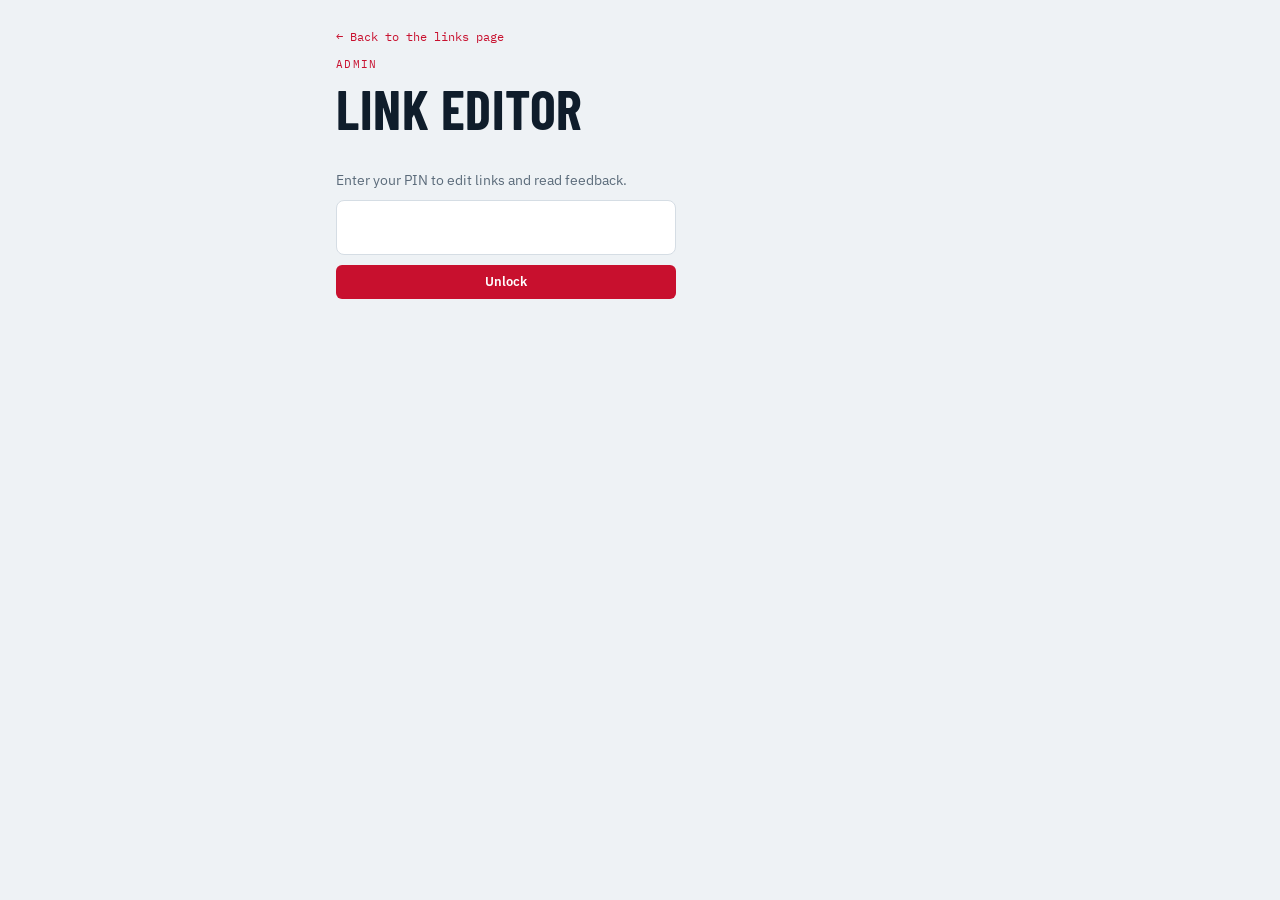
==== admin.html @ beb781ad "Add admin access: footer Admin link and Edit links button The footer on both pages links to /admin. " ====
<!doctype html>
<html lang="en-GB">
<head>
<meta charset="utf-8">
<meta name="viewport" content="width=device-width, initial-scale=1, viewport-fit=cover">
<meta name="robots" content="noindex, nofollow">
<title>Link Editor · Frizzy's Tesla Links</title>
<meta name="theme-color" content="#17344f">
<link rel="icon" href="/icons/icon.svg" type="image/svg+xml">
<link rel="apple-touch-icon" href="/icons/apple-touch-icon.png">
<link rel="preconnect" href="https://fonts.googleapis.com">
<link rel="preconnect" href="https://fonts.gstatic.com" crossorigin>
<link rel="stylesheet" href="https://fonts.googleapis.com/css2?family=Barlow+Condensed:wght@600;700&family=IBM+Plex+Sans:wght@400;500;600&family=IBM+Plex+Mono:wght@500&display=swap">
<link rel="stylesheet" href="/styles.css">
<style>
:root{padding-top:env(safe-area-inset-top,0px);padding-bottom:env(safe-area-inset-bottom,0px)}
body{margin:0}[hidden]{display:none!important}
.wrap { padding-block-end: 110px; }
.tabs { display: flex; gap: 6px; border-bottom: 1px solid var(--line); margin-top: 10px; }
.tabs button { background: none; color: var(--muted); border: 0; border-bottom: 3px solid transparent; border-radius: 0; padding: 10px 12px; font-size: 14px; }
.tabs button[aria-selected="true"] { color: var(--ink); border-bottom-color: var(--accent); }
.tabs .badge { font-family: var(--font-mono); font-size: 11px; background: var(--accent); color: #fff; border-radius: 999px; padding: 1px 7px; margin-left: 4px; }
.pinbox { display: grid; gap: 10px; max-width: 340px; margin-top: 18px; }
.pinbox input { font: inherit; font-size: 22px; letter-spacing: .3em; text-align: center; padding: 10px; border: 1px solid var(--line); border-radius: 8px; background: var(--surface); color: var(--ink); }
.panel { display: grid; gap: 14px; margin-top: 16px; }
.sec { background: var(--surface); border: 1px solid var(--line); border-radius: 12px; padding: 12px; display: grid; gap: 10px; }
.sec-head { display: grid; grid-template-columns: 1fr auto; gap: 8px; align-items: start; }
.sec-fields { display: grid; gap: 8px; min-width: 0; }
.row2 { display: grid; grid-template-columns: 1fr 1fr; gap: 8px; }
.row3 { display: grid; grid-template-columns: 80px 1fr 1fr; gap: 8px; }
@media (max-width: 480px) { .row2, .row3 { grid-template-columns: 1fr; } }
.f { display: grid; gap: 3px; min-width: 0; }
.f label { font-size: 11px; font-family: var(--font-mono); text-transform: uppercase; letter-spacing: .06em; color: var(--muted); }
.f input, .f select, .f textarea { width: 100%; font: inherit; font-size: 15px; color: var(--ink); background: var(--bg); border: 1px solid var(--line); border-radius: 7px; padding: 8px 10px; }
.f input:focus, .f select:focus { outline: 2px solid var(--accent); outline-offset: 1px; border-color: transparent; }
.sec-title input { font-family: var(--font-display); font-weight: 700; font-size: 1.25rem; text-transform: uppercase; letter-spacing: .03em; }
.tools { display: flex; gap: 4px; flex-wrap: wrap; justify-content: flex-end; }
.ib { background: var(--chip); color: var(--ink); border: 0; border-radius: 7px; padding: 7px 10px; font-size: 13px; min-width: 36px; }
.ib.danger { color: var(--accent); }
.ib:disabled { opacity: .35; cursor: default; }
.links-ed { display: grid; gap: 8px; }
.lk { border: 1px solid var(--line); border-radius: 10px; padding: 10px; display: grid; gap: 8px; background: var(--bg); }
.lk.open { background: var(--surface); }
.lk-sum { display: grid; grid-template-columns: 1fr auto; gap: 8px; align-items: center; }
.lk-sum button.name { text-align: left; background: none; color: var(--ink); padding: 2px 0; font-size: 14px; display: grid; gap: 1px; min-width: 0; }
.lk-sum .name strong { overflow: hidden; text-overflow: ellipsis; white-space: nowrap; }
.lk-sum .name span { font-weight: 400; font-size: 12px; color: var(--muted); overflow: hidden; text-overflow: ellipsis; white-space: nowrap; }
.add { justify-self: start; background: transparent; color: var(--accent); border: 1px dashed var(--accent); }
.savebar { position: fixed; left: 0; right: 0; bottom: 0; background: var(--surface); border-top: 1px solid var(--line); padding: 10px 16px calc(10px + env(safe-area-inset-bottom, 0px)); display: flex; gap: 10px; align-items: center; justify-content: center; z-index: 10; }
.savebar .msg { font-size: 13px; color: var(--muted); max-width: 360px; }
.savebar .msg.bad { color: var(--accent); font-weight: 600; }
.fbi { background: var(--surface); border: 1px solid var(--line); border-radius: 10px; padding: 12px; display: grid; gap: 6px; }
.fbi .meta { font-family: var(--font-mono); font-size: 11px; color: var(--muted); display: flex; gap: 10px; flex-wrap: wrap; }
.fbi .type { color: var(--harbour); font-weight: 600; font-size: 13px; }
.fbi p { margin: 0; white-space: pre-wrap; overflow-wrap: anywhere; font-size: 14px; }
.fbi a { color: var(--accent); overflow-wrap: anywhere; font-size: 14px; }
.fbi .ib { justify-self: start; }
.note { color: var(--muted); font-size: 13.5px; margin: 0; }
</style>
</head>
<body>
<div class="wrap">
  <header>
    <a class="back" href="/">← Back to the links page</a>
    <div class="eyebrow">Admin</div>
    <h1>Link Editor</h1>
  </header>

  <form class="pinbox" id="pinform">
    <label for="pin" class="note">Enter your PIN to edit links and read feedback.</label>
    <input id="pin" type="password" inputmode="numeric" autocomplete="current-password" maxlength="12">
    <button type="submit">Unlock</button>
    <p class="err" id="pinerr" hidden></p>
  </form>

  <div id="app" hidden>
    <p class="note">Signed in. <button type="button" class="ib" id="signout">Sign out on this device</button></p>
    <div class="tabs" role="tablist">
      <button type="button" role="tab" aria-selected="true" data-tab="links">Links</button>
      <button type="button" role="tab" aria-selected="false" data-tab="feedback">Feedback <span class="badge" id="fbcount" hidden></span></button>
    </div>

    <section class="panel" id="tab-links">
      <p class="note">Tap a link to edit it. Use the arrows to reorder. Changes go live when you press <strong>Save changes</strong>.</p>
      <div id="sections"></div>
      <button type="button" class="ib add" id="addsec">+ Add a section</button>
    </section>

    <section class="panel" id="tab-feedback" hidden>
      <div id="fblist"></div>
    </section>
  </div>
</div>

<div class="savebar" id="savebar" hidden>
  <span class="msg" id="savemsg">No unsaved changes.</span>
  <button type="button" id="save" disabled>Save changes</button>
</div>

<script>
(function () {
  const $ = id => document.getElementById(id);
  let PIN = '';
  try { PIN = sessionStorage.getItem('ftl-pin') || ''; } catch (e) {}
  let data = null, saved = '', openLinks = new Set();

  const api = (path, opts = {}) => fetch(path, Object.assign({}, opts, {
    headers: Object.assign({ 'Content-Type': 'application/json', 'x-admin-pin': PIN }, opts.headers || {}),
  }));

  // ---------- Unlock ----------
  async function unlock() {
    const r = await api('/api/feedback');
    if (!r.ok) {
      const d = await r.json().catch(() => ({}));
      throw new Error(d.error || 'Could not unlock.');
    }
    try { sessionStorage.setItem('ftl-pin', PIN); localStorage.setItem('ftl-admin', '1'); } catch (e) {}
    $('pinform').hidden = true; $('app').hidden = false; $('savebar').hidden = false;
    renderFeedback((await r.json()).items);
    const lr = await fetch('/api/links', { cache: 'no-store' });
    data = await lr.json();
    saved = JSON.stringify(data.sections);
    renderLinks();
  }
  $('pinform').addEventListener('submit', async e => {
    e.preventDefault();
    PIN = $('pin').value.trim();
    $('pinerr').hidden = true;
    try { await unlock(); } catch (ex) { $('pinerr').textContent = ex.message; $('pinerr').hidden = false; }
  });
  if (PIN) unlock().catch(() => { PIN = ''; try { sessionStorage.removeItem('ftl-pin'); } catch (e) {} });

  $('signout').addEventListener('click', () => {
    try { sessionStorage.removeItem('ftl-pin'); localStorage.removeItem('ftl-admin'); } catch (e) {}
    location.href = '/';
  });

  // ---------- Tabs ----------
  document.querySelectorAll('[data-tab]').forEach(b => b.addEventListener('click', () => {
    document.querySelectorAll('[data-tab]').forEach(x => x.setAttribute('aria-selected', String(x === b)));
    $('tab-links').hidden = b.dataset.tab !== 'links';
    $('tab-feedback').hidden = b.dataset.tab !== 'feedback';
    $('savebar').hidden = b.dataset.tab !== 'links';
  }));

  // ---------- Links editor ----------
  const esc = s => String(s == null ? '' : s).replace(/[&<>"']/g, c => ({ '&': '&amp;', '<': '&lt;', '>': '&gt;', '"': '&quot;', "'": '&#39;' }[c]));
  const field = (label, key, val, attrs = '') =>
    '<div class="f"><label>' + label + '</label><input data-k="' + key + '" value="' + esc(val) + '" ' + attrs + '></div>';

  function renderLinks() {
    const box = $('sections');
    box.innerHTML = data.sections.map((s, si) => {
      const n = data.sections.length;
      const links = s.links.map((l, li) => {
        const key = si + ':' + li, open = openLinks.has(l._k || (l._k = Math.random().toString(36).slice(2)));
        const m = s.links.length;
        return '<div class="lk' + (open ? ' open' : '') + '" data-si="' + si + '" data-li="' + li + '">' +
          '<div class="lk-sum"><button type="button" class="name" data-act="toggle"><strong>' + esc(l.title || 'New link') + '</strong><span>' + esc(l.url || 'No web address yet') + '</span></button>' +
          '<div class="tools"><button type="button" class="ib" data-act="lup" ' + (li === 0 ? 'disabled' : '') + ' aria-label="Move up">↑</button>' +
          '<button type="button" class="ib" data-act="ldown" ' + (li === m - 1 ? 'disabled' : '') + ' aria-label="Move down">↓</button></div></div>' +
          (open ? '<div class="row2">' + field('Name', 'title', l.title, 'maxlength="100"') + field('Web address', 'url', l.url, 'type="url" inputmode="url" placeholder="https://" maxlength="600"') + '</div>' +
            field('Description', 'desc', l.desc, 'maxlength="200"') +
            (s.layout === 'rows'
              ? '<div class="row3">' + field('Code', 'code', l.code, 'maxlength="6"') + field('Site label', 'host', l.host, 'maxlength="24"') + field('Tag (optional)', 'tag', l.tag, 'maxlength="24"') + '</div>'
              : '<div class="row2">' + field('Tag (optional)', 'tag', l.tag, 'maxlength="24" placeholder="e.g. Sound on"') + '<div></div></div>') +
            '<div class="tools" style="justify-content:space-between">' +
            '<select class="ib" data-act="move" aria-label="Move to section"><option value="">Move to…</option>' +
            data.sections.map((t, ti) => ti === si ? '' : '<option value="' + ti + '">' + esc(t.title) + '</option>').join('') + '</select>' +
            '<button type="button" class="ib danger" data-act="ldel">Delete link</button></div>' : '') +
          '</div>';
      }).join('');
      return '<div class="sec" data-si="' + si + '">' +
        '<div class="sec-head"><div class="sec-fields">' +
        '<div class="f sec-title"><label>Section title</label><input data-sk="title" value="' + esc(s.title) + '" maxlength="80"></div>' +
        '<div class="row2"><div class="f"><label>Short description</label><input data-sk="blurb" value="' + esc(s.blurb) + '" maxlength="200"></div>' +
        '<div class="f"><label>Style</label><select data-sk="layout"><option value="rows"' + (s.layout === 'rows' ? ' selected' : '') + '>List rows with codes</option><option value="cards"' + (s.layout === 'cards' ? ' selected' : '') + '>Small cards</option></select></div></div>' +
        '</div><div class="tools"><button type="button" class="ib" data-act="sup" ' + (si === 0 ? 'disabled' : '') + ' aria-label="Move section up">↑</button>' +
        '<button type="button" class="ib" data-act="sdown" ' + (si === n - 1 ? 'disabled' : '') + ' aria-label="Move section down">↓</button>' +
        '<button type="button" class="ib danger" data-act="sdel" aria-label="Delete section">✕</button></div></div>' +
        '<div class="links-ed">' + links + '</div>' +
        '<button type="button" class="ib add" data-act="ladd">+ Add a link to ' + esc(s.title || 'this section') + '</button></div>';
    }).join('');
    dirty();
  }

  function clean() { return data.sections.map(s => Object.assign({}, s, { links: s.links.map(l => { const c = Object.assign({}, l); delete c._k; return c; }) })); }
  function dirty() {
    const changed = JSON.stringify(clean()) !== saved;
    $('save').disabled = !changed;
    const m = $('savemsg'); m.classList.remove('bad');
    m.textContent = changed ? 'You have unsaved changes.' : 'No unsaved changes.';
  }
  const swap = (arr, i, j) => { const t = arr[i]; arr[i] = arr[j]; arr[j] = t; };

  $('sections').addEventListener('input', e => {
    const t = e.target;
    const secEl = t.closest('.sec'); if (!secEl) return;
    const s = data.sections[+secEl.dataset.si];
    if (t.dataset.sk) { s[t.dataset.sk] = t.value; if (t.dataset.sk === 'layout') renderLinks(); else dirty(); return; }
    const lk = t.closest('.lk');
    if (lk && t.dataset.k) {
      const l = s.links[+lk.dataset.li];
      l[t.dataset.k] = t.value;
      if (t.dataset.k === 'title' || t.dataset.k === 'url') {
        const sum = lk.querySelector('.name');
        sum.querySelector('strong').textContent = l.title || 'New link';
        sum.querySelector('span').textContent = l.url || 'No web address yet';
      }
      dirty();
    }
  });
  $('sections').addEventListener('change', e => {
    const t = e.target;
    if (t.dataset.act !== 'move' || t.value === '') return;
    const lk = t.closest('.lk'); const si = +lk.dataset.si, li = +lk.dataset.li;
    const [l] = data.sections[si].links.splice(li, 1);
    data.sections[+t.value].links.push(l);
    renderLinks();
  });
  $('sections').addEventListener('click', e => {
    const b = e.target.closest('button[data-act]'); if (!b) return;
    const secEl = b.closest('.sec'); const si = +secEl.dataset.si; const s = data.sections[si];
    const lk = b.closest('.lk'); const li = lk ? +lk.dataset.li : -1;
    switch (b.dataset.act) {
      case 'toggle': { const k = s.links[li]._k; openLinks.has(k) ? openLinks.delete(k) : openLinks.add(k); break; }
      case 'lup': swap(s.links, li, li - 1); break;
      case 'ldown': swap(s.links, li, li + 1); break;
      case 'ldel':
        if (b.dataset.confirm !== '1') { b.dataset.confirm = '1'; b.textContent = 'Tap again to delete'; return; }
        s.links.splice(li, 1); break;
      case 'ladd': { const l = { title: '', desc: '', url: '', _k: Math.random().toString(36).slice(2) }; if (s.layout === 'rows') { l.code = ''; l.host = ''; } s.links.push(l); openLinks.add(l._k); break; }
      case 'sup': swap(data.sections, si, si - 1); break;
      case 'sdown': swap(data.sections, si, si + 1); break;
      case 'sdel':
        if (b.dataset.confirm !== '1') { b.dataset.confirm = '1'; b.textContent = 'Delete ' + s.links.length + ' links?'; return; }
        data.sections.splice(si, 1); break;
    }
    renderLinks();
  });
  $('addsec').addEventListener('click', () => {
    data.sections.push({ id: '', title: 'New section', blurb: '', layout: 'rows', links: [] });
    renderLinks();
    const secs = document.querySelectorAll('.sec'); secs[secs.length - 1].scrollIntoView({ behavior: 'smooth' });
  });

  $('save').addEventListener('click', async () => {
    const btn = $('save'), m = $('savemsg');
    btn.disabled = true; btn.textContent = 'Saving…';
    try {
      const r = await api('/api/links', { method: 'PUT', body: JSON.stringify({ sections: clean() }) });
      const d = await r.json().catch(() => ({}));
      if (!r.ok) throw new Error(d.error || 'Could not save.');
      data = d; saved = JSON.stringify(d.sections); openLinks = new Set();
      renderLinks();
      m.textContent = 'Saved. Visitors see the changes within a minute.';
    } catch (ex) {
      m.textContent = ex.message; m.classList.add('bad'); btn.disabled = false;
    } finally { btn.textContent = 'Save changes'; }
  });
  window.addEventListener('beforeunload', e => { if (data && JSON.stringify(clean()) !== saved) { e.preventDefault(); e.returnValue = ''; } });

  // ---------- Feedback ----------
  function renderFeedback(items) {
    const c = $('fbcount'); c.textContent = items.length; c.hidden = !items.length;
    const box = $('fblist');
    if (!items.length) { box.innerHTML = '<p class="note">No feedback yet. Messages sent from the form on the links page appear here.</p>'; return; }
    box.innerHTML = items.map((it, i) => {
      const when = new Date(it.ts).toLocaleString('en-GB', { day: 'numeric', month: 'short', hour: '2-digit', minute: '2-digit' });
      const safeLink = /^https?:\/\//i.test(it.link || '') ? '<a href="' + esc(it.link) + '" target="_blank" rel="noopener nofollow">' + esc(it.link) + '</a>' : (it.link ? '<p>' + esc(it.link) + '</p>' : '');
      return '<div class="fbi" data-i="' + i + '"><div class="type">' + esc(it.type || 'Feedback') + '</div>' +
        '<div class="meta"><span>' + when + '</span>' + (it.name ? '<span>From ' + esc(it.name) + '</span>' : '') + '</div>' +
        (it.msg ? '<p>' + esc(it.msg) + '</p>' : '') + safeLink +
        '<button type="button" class="ib danger" data-del="' + i + '">Delete</button></div>';
    }).join('');
    box.onclick = async e => {
      const b = e.target.closest('[data-del]'); if (!b) return;
      if (b.dataset.confirm !== '1') { b.dataset.confirm = '1'; b.textContent = 'Tap again to delete'; return; }
      const it = items[+b.dataset.del];
      const r = await api('/api/feedback', { method: 'DELETE', body: JSON.stringify({ raw: it.raw }) });
      if (r.ok) { items.splice(+b.dataset.del, 1); renderFeedback(items); }
    };
  }
})();
</script>
</body>
</html>
---- styles.css ----
/* Layout: a single-column "shipping manifest" — grouped link rows with port-code tags, sticky search and section chips */
:root {
  --bg: #eef2f5;
  --surface: #ffffff;
  --ink: #0f1d2b;
  --muted: #5b6b7a;
  --line: #d5dde4;
  --accent: #c8102e;
  --accent-soft: #fbe7ea;
  --harbour: #17344f;
  --chip: #e2e9ef;
  --font-display: "Barlow Condensed", "Arial Narrow", sans-serif;
  --font-body: "IBM Plex Sans", system-ui, -apple-system, "Segoe UI", sans-serif;
  --font-mono: "IBM Plex Mono", ui-monospace, Menlo, monospace;
}
@media (prefers-color-scheme: dark) {
  :root:not([data-theme="light"]) {
    --bg: #0b141d; --surface: #13202c; --ink: #e7eef4; --muted: #93a4b4;
    --line: #22344a; --accent: #ff4d5e; --accent-soft: #3a1820; --harbour: #8fb7da; --chip: #1c2d3d;
    color-scheme: dark;
  }
}
:root[data-theme="dark"] {
  --bg: #0b141d; --surface: #13202c; --ink: #e7eef4; --muted: #93a4b4;
  --line: #22344a; --accent: #ff4d5e; --accent-soft: #3a1820; --harbour: #8fb7da; --chip: #1c2d3d;
  color-scheme: dark;
}
* { box-sizing: border-box; }
body { background: var(--bg); color: var(--ink); font-family: var(--font-body); font-size: 15px; line-height: 1.5; }
.wrap { max-width: 640px; margin: 0 auto; padding-inline: 16px; padding-block: 28px 48px; }

header { display: grid; gap: 10px; padding-block-end: 18px; }
.eyebrow { font-family: var(--font-mono); font-size: 11px; letter-spacing: .12em; text-transform: uppercase; color: var(--accent); }
h1 { font-family: var(--font-display); font-weight: 700; font-size: clamp(2.4rem, 9vw, 3.4rem); line-height: .95; margin: 0; letter-spacing: .01em; text-transform: uppercase; text-wrap: balance; }
.lede { margin: 0; color: var(--muted); max-width: 52ch; }

.toolbar { position: sticky; top: env(safe-area-inset-top, 0px); z-index: 5; background: var(--bg); padding-block: 10px; display: grid; gap: 10px; border-bottom: 1px solid var(--line); }
.search { width: 100%; font: inherit; color: var(--ink); background: var(--surface); border: 1px solid var(--line); border-radius: 8px; padding: 10px 12px; }
.search:focus { outline: 2px solid var(--accent); outline-offset: 1px; border-color: transparent; }
.chips { display: flex; gap: 6px; overflow-x: auto; scrollbar-width: none; }
.chips a { flex: none; font-family: var(--font-mono); font-size: 12px; text-decoration: none; color: var(--ink); background: var(--chip); border-radius: 999px; padding: 5px 11px; }
.chips a:hover, .chips a:focus-visible { background: var(--harbour); color: var(--bg); outline: none; }

section { padding-block-start: 26px; scroll-margin-top: 110px; }
section h2 { display: flex; align-items: baseline; gap: 10px; font-family: var(--font-display); font-weight: 600; font-size: 1.45rem; text-transform: uppercase; letter-spacing: .03em; margin: 0 0 4px; color: var(--harbour); }
section h2 .count { font-family: var(--font-mono); font-size: 11px; font-weight: 500; color: var(--muted); letter-spacing: .05em; }
section > p { margin: 0 0 10px; color: var(--muted); font-size: 13.5px; }

ul.links { list-style: none; margin: 0; padding: 0; background: var(--surface); border: 1px solid var(--line); border-radius: 10px; overflow: hidden; }
ul.links li + li { border-top: 1px solid var(--line); }
ul.links a { display: grid; grid-template-columns: 52px 1fr auto; gap: 12px; align-items: center; padding: 12px 14px; color: inherit; text-decoration: none; }
ul.links a:hover { background: var(--chip); }
ul.links a:focus-visible { outline: 2px solid var(--accent); outline-offset: -2px; }
.code { font-family: var(--font-mono); font-size: 11px; letter-spacing: .06em; color: var(--harbour); border: 1px solid var(--line); border-radius: 4px; text-align: center; padding: 3px 0; }
.txt { min-width: 0; }
.txt strong { display: block; font-weight: 600; }
.txt span { display: block; color: var(--muted); font-size: 13px; }
.host { font-family: var(--font-mono); font-size: 11px; color: var(--muted); white-space: nowrap; }
.arrow { color: var(--accent); }
@media (max-width: 460px) { .host-name { display: none; } }

.guide { padding-block: 4px 22px; display: grid; gap: 10px; }
.guide-title { font-family: var(--font-display); font-weight: 600; font-size: 1.6rem; line-height: 1.05; text-wrap: balance; text-transform: uppercase; letter-spacing: .03em; margin: 0; color: var(--harbour); }
.guide-lede { margin: 0; color: var(--muted); font-size: 13.5px; }
.voyage { list-style: none; margin: 4px 0 6px; padding: 0 0 0 18px; border-left: 2px dashed var(--harbour); display: grid; gap: 12px; }
.voyage li { position: relative; display: grid; gap: 1px; }
.voyage li::before { content: ""; position: absolute; left: -25px; top: 5px; width: 12px; height: 12px; border-radius: 50%; background: var(--bg); border: 2px solid var(--harbour); }
.voyage li:last-child::before { background: var(--accent); border-color: var(--accent); }
.stop { font-family: var(--font-mono); font-size: 12px; letter-spacing: .06em; text-transform: uppercase; color: var(--harbour); }
.what { font-size: 14px; }
details { background: var(--surface); border: 1px solid var(--line); border-radius: 10px; }
summary { cursor: pointer; font-weight: 600; padding: 12px 14px; list-style: none; display: flex; justify-content: space-between; gap: 12px; }
summary::-webkit-details-marker { display: none; }
summary::after { content: "+"; font-family: var(--font-mono); color: var(--accent); }
details[open] summary::after { content: "–"; }
summary:focus-visible { outline: 2px solid var(--accent); outline-offset: -2px; border-radius: 10px; }
.det { padding: 0 14px 14px; display: grid; gap: 10px; font-size: 14px; max-width: 65ch; }
.det p, .det ul { margin: 0; }
.det ul { padding-left: 18px; display: grid; gap: 6px; }
.det a { color: var(--accent); }
.route { border-collapse: collapse; width: 100%; font-size: 13.5px; font-variant-numeric: tabular-nums; }
.route th, .route td { text-align: left; padding: 6px 8px; border-bottom: 1px solid var(--line); }
.route th { font-family: var(--font-mono); font-size: 11px; font-weight: 500; text-transform: uppercase; letter-spacing: .05em; color: var(--muted); }
.route td:last-child, .route th:last-child { text-align: right; white-space: nowrap; }
#legends { margin-top: 26px; scroll-margin-top: 110px; }
#guide, #faqs { scroll-margin-top: 110px; }
.legend { background: var(--surface); border: 1px solid var(--line); border-radius: 10px; padding: 14px; display: grid; gap: 8px; }
.legend p { margin: 0; font-size: 14px; }
.legend details { border: 0; border-top: 1px solid var(--line); border-radius: 0; margin-inline: -14px; margin-bottom: -14px; }
.legend-head { display: flex; justify-content: space-between; align-items: baseline; gap: 10px; flex-wrap: wrap; }
.handle { font-family: var(--font-display); font-weight: 700; font-size: 1.35rem; letter-spacing: .02em; }
.status { font-family: var(--font-mono); font-size: 11px; text-transform: uppercase; letter-spacing: .06em; color: var(--muted); background: var(--chip); padding: 2px 8px; border-radius: 999px; }
.status.on { color: var(--accent); background: var(--accent-soft); }
.legend-link { color: var(--accent); font-size: 13.5px; font-weight: 600; text-decoration: none; }
.legend-link:hover { text-decoration: underline; }
.sub { font-family: var(--font-mono); font-size: 11px; font-weight: 500; text-transform: uppercase; letter-spacing: .1em; color: var(--muted); margin: 16px 0 8px; }
.routine { list-style: none; margin: 0; padding: 0; display: grid; gap: 8px; }
.routine li { display: grid; grid-template-columns: 18px 1fr; gap: 10px; align-items: start; font-size: 14px; }
.routine .tick { width: 16px; height: 16px; margin-top: 3px; border: 2px solid var(--harbour); border-radius: 4px; }
.routine a { color: var(--accent); }
.fun { list-style: none; margin: 0; padding: 0; display: grid; grid-template-columns: repeat(auto-fill, minmax(min(100%, 260px), 1fr)); gap: 8px; }
.fun a { height: 100%; display: grid; align-content: start; gap: 3px; padding: 11px 13px; background: var(--surface); border: 1px solid var(--line); border-radius: 8px; color: inherit; text-decoration: none; }
.fun a:hover { border-color: var(--harbour); }
.fun a:focus-visible { outline: 2px solid var(--accent); outline-offset: 1px; }
.fun strong { font-weight: 600; }
.fun span { color: var(--muted); font-size: 13px; }
.fun .tag { justify-self: start; margin-top: 4px; font-style: normal; font-family: var(--font-mono); font-size: 10.5px; letter-spacing: .05em; text-transform: uppercase; color: var(--harbour); background: var(--chip); padding: 2px 7px; border-radius: 999px; }
.fun .tag.ev { color: var(--accent); background: var(--accent-soft); }
.empty { display: none; padding: 30px 0; color: var(--muted); text-align: center; }

.contact { margin-top: 30px; display: grid; gap: 8px; padding: 16px; border: 1px dashed var(--line); border-radius: 10px; }
.contact h2 { font-family: var(--font-display); font-weight: 600; text-transform: uppercase; font-size: 1.2rem; margin: 0; color: var(--harbour); }
.contact p { margin: 0; color: var(--muted); font-size: 13.5px; }
.mailrow { display: flex; flex-wrap: wrap; gap: 8px; align-items: center; }
.mail { font-family: var(--font-mono); font-size: 13px; user-select: all; background: var(--chip); padding: 6px 10px; border-radius: 6px; overflow-wrap: anywhere; }
button { font: inherit; font-size: 13px; font-weight: 600; cursor: pointer; color: #fff; background: var(--accent); border: 0; border-radius: 6px; padding: 7px 14px; }
button:focus-visible { outline: 2px solid var(--ink); outline-offset: 2px; }
.fb { display: grid; gap: 12px; margin-top: 4px; }
.field { display: grid; gap: 4px; }
.field label { font-size: 13px; font-weight: 600; }
.opt { font-weight: 400; color: var(--muted); font-size: 12px; }
.fb input, .fb select, .fb textarea { width: 100%; font: inherit; font-size: 15px; color: var(--ink); background: var(--surface); border: 1px solid var(--line); border-radius: 8px; padding: 9px 11px; }
.fb textarea { resize: vertical; min-height: 90px; }
.fb input:focus, .fb select:focus, .fb textarea:focus { outline: 2px solid var(--accent); outline-offset: 1px; border-color: transparent; }
.actions { display: flex; flex-wrap: wrap; gap: 8px; }
.actions button { padding: 10px 16px; font-size: 14px; }
button.ghost { background: transparent; color: var(--ink); border: 1px solid var(--line); }
.err { margin: 0; color: var(--accent); font-size: 13px; font-weight: 600; }
.hint { margin: 0; font-size: 12.5px; color: var(--muted); }
.contact { scroll-margin-top: 110px; }
footer { margin-top: 28px; font-size: 12px; color: var(--muted); display: flex; justify-content: space-between; align-items: center; gap: 12px; flex-wrap: wrap; }
@media (prefers-reduced-motion: no-preference) { html { scroll-behavior: smooth; } }

/* New-visitor banner and guide page */
.newhere { display: grid; grid-template-columns: 1fr auto; gap: 4px 14px; align-items: center; background: var(--harbour); color: var(--bg); border-radius: 10px; padding: 14px 16px; text-decoration: none; }
.newhere strong { font-family: var(--font-display); font-weight: 700; font-size: 1.3rem; line-height: 1.1; text-transform: uppercase; letter-spacing: .03em; }
.newhere span { grid-column: 1; font-size: 13.5px; opacity: .9; }
.newhere .go { grid-column: 2; grid-row: 1 / span 2; font-family: var(--font-mono); font-size: 13px; white-space: nowrap; }
.newhere:hover .go { text-decoration: underline; }
.newhere:focus-visible { outline: 2px solid var(--accent); outline-offset: 2px; }
.chips a.chip-guide { background: var(--accent-soft); color: var(--accent); }
.back { font-family: var(--font-mono); font-size: 12px; color: var(--accent); text-decoration: none; justify-self: start; }
.back:hover { text-decoration: underline; }
.cta { margin-top: 26px; display: grid; gap: 8px; justify-items: start; padding: 16px; border: 1px dashed var(--line); border-radius: 10px; }
.cta p { margin: 0; color: var(--muted); font-size: 14px; }
.btn { display: inline-block; font-weight: 600; font-size: 14px; color: #fff; background: var(--accent); border-radius: 6px; padding: 10px 16px; text-decoration: none; }
.btn:focus-visible { outline: 2px solid var(--ink); outline-offset: 2px; }

/* Share and Add to Home Screen */
.actbar { display: flex; flex-wrap: wrap; gap: 8px; }
.act { flex: 1 1 0; min-width: max-content; justify-content: center; display: inline-flex; align-items: center; gap: 7px; font: inherit; font-size: 13.5px; font-weight: 600; color: var(--ink); background: var(--surface); border: 1px solid var(--line); border-radius: 999px; padding: 9px 12px; cursor: pointer; }
.act svg { width: 18px; height: 18px; color: var(--accent); flex: none; }
.act:hover { border-color: var(--harbour); }
.act:focus-visible { outline: 2px solid var(--accent); outline-offset: 2px; }
.howto { margin: 0; font-size: 13.5px; background: var(--accent-soft); border-radius: 8px; padding: 10px 12px; }
.howto kbd { font-family: var(--font-mono); font-size: 12px; background: var(--surface); border: 1px solid var(--line); border-radius: 4px; padding: 1px 5px; }
.ios-share { display: inline-block; width: 15px; height: 15px; vertical-align: -2px; background: currentColor; -webkit-mask: url("data:image/svg+xml,%3Csvg xmlns='http://www.w3.org/2000/svg' viewBox='0 0 24 24'%3E%3Cpath d='M12 3v12M7 8l5-5 5 5M5 13v6a2 2 0 0 0 2 2h10a2 2 0 0 0 2-2v-6' fill='none' stroke='black' stroke-width='2.2' stroke-linecap='round' stroke-linejoin='round'/%3E%3C/svg%3E") center/contain no-repeat; mask: url("data:image/svg+xml,%3Csvg xmlns='http://www.w3.org/2000/svg' viewBox='0 0 24 24'%3E%3Cpath d='M12 3v12M7 8l5-5 5 5M5 13v6a2 2 0 0 0 2 2h10a2 2 0 0 0 2-2v-6' fill='none' stroke='black' stroke-width='2.2' stroke-linecap='round' stroke-linejoin='round'/%3E%3C/svg%3E") center/contain no-repeat; }

/* Click counts */
.hits { font-family: var(--font-mono); font-size: 11px; color: var(--muted); font-variant-numeric: tabular-nums; white-space: nowrap; }
.hits:not(:empty) { margin-right: 6px; }
.host .hits:not(:empty) + .arrow { margin-left: 0; }
.fun .hits:empty { display: none; }
.fun .hits { justify-self: start; margin-top: 2px; }
@media (max-width: 460px) { .host { display: inline-flex; align-items: baseline; } }

/* Loading, popular row, feedback states */
.loading { color: var(--muted); padding: 26px 0; margin: 0; }
.popular { padding-block-start: 18px; }
.popular.searching { display: none; }
.popular .sub { margin-top: 0; }
.pop-list { list-style: none; margin: 0; padding: 0; display: flex; gap: 8px; overflow-x: auto; scrollbar-width: none; counter-reset: pop; }
.pop-list li { flex: none; counter-increment: pop; }
.pop-list a { display: grid; gap: 2px; min-width: 150px; max-width: 220px; padding: 10px 12px 10px 34px; position: relative; background: var(--surface); border: 1px solid var(--line); border-radius: 10px; color: inherit; text-decoration: none; }
.pop-list a::before { content: counter(pop); position: absolute; left: 12px; top: 10px; font-family: var(--font-display); font-weight: 700; font-size: 1.2rem; line-height: 1; color: var(--accent); }
.pop-list a:hover { border-color: var(--harbour); }
.pop-list a:focus-visible { outline: 2px solid var(--accent); outline-offset: 1px; }
.pop-list strong { font-weight: 600; font-size: 14px; white-space: nowrap; overflow: hidden; text-overflow: ellipsis; }
.pop-n { font-family: var(--font-mono); font-size: 11px; color: var(--muted); }
.btn-ghost { display: inline-flex; align-items: center; font-size: 14px; font-weight: 600; color: var(--ink); border: 1px solid var(--line); border-radius: 6px; padding: 10px 16px; text-decoration: none; }
.btn-ghost:focus-visible { outline: 2px solid var(--ink); outline-offset: 2px; }
button:disabled { opacity: .6; cursor: progress; }
.ok { margin: 0; color: var(--harbour); font-weight: 600; font-size: 14px; }

/* Admin access */
.admin-link { display: inline-flex; align-items: center; gap: 5px; color: var(--muted); text-decoration: none; font-family: var(--font-mono); font-size: 11px; letter-spacing: .05em; text-transform: uppercase; padding: 6px 10px; border: 1px solid var(--line); border-radius: 999px; }
.admin-link:hover { color: var(--ink); border-color: var(--harbour); }
.admin-link svg, .admin-pill svg { width: 13px; height: 13px; flex: none; }
.admin-link:focus-visible, .admin-pill:focus-visible { outline: 2px solid var(--accent); outline-offset: 2px; }
.wrap { position: relative; }
.admin-pill { position: absolute; top: 20px; right: 16px; z-index: 6; display: inline-flex; align-items: center; gap: 6px; font-size: 13px; font-weight: 600; color: var(--bg); background: var(--harbour); text-decoration: none; border-radius: 999px; padding: 7px 13px; }
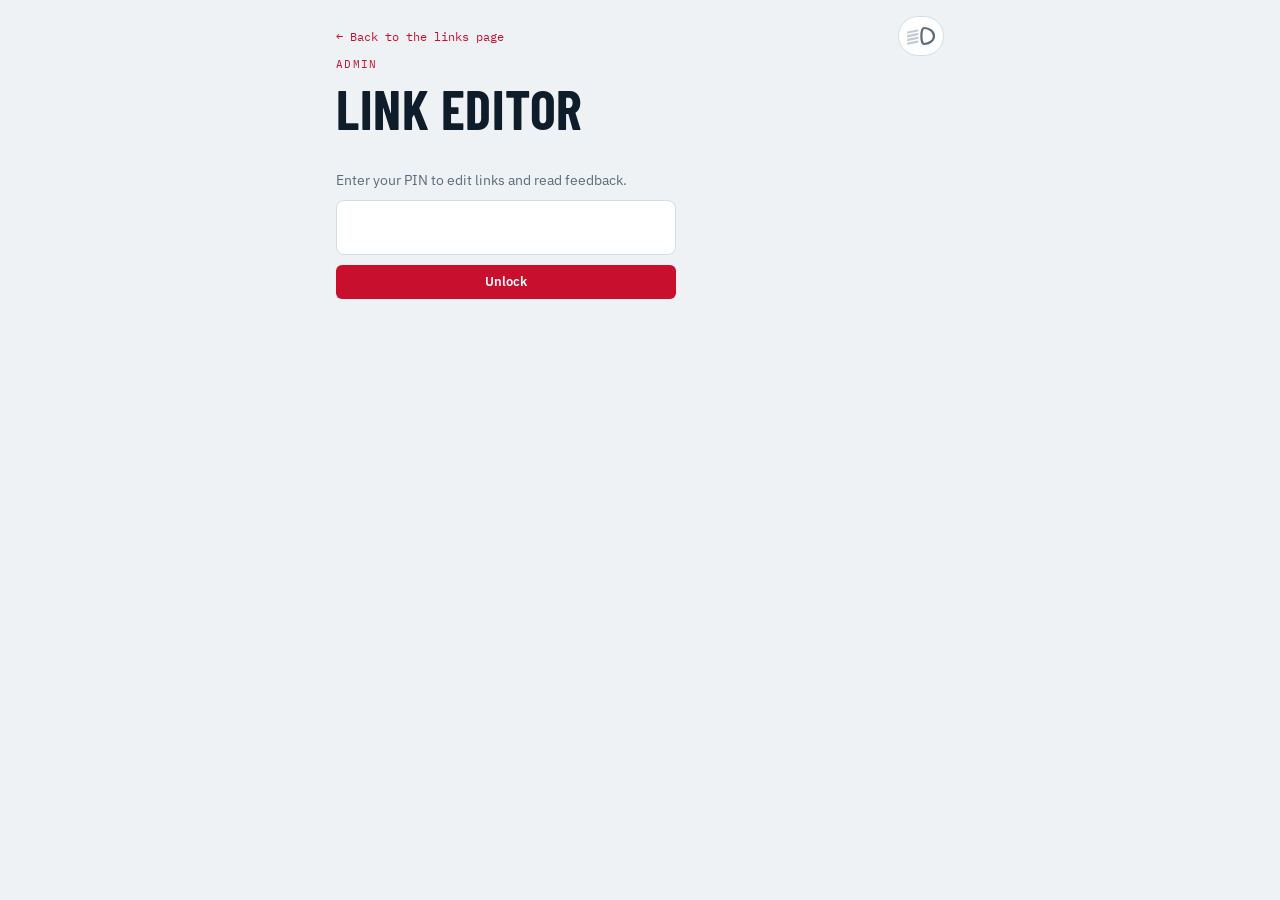
==== commit 08f4cdba: "Add a light/dark toggle shaped like a headlight Headlight beams glow when dark mode is on ('lights o" ====
--- a/admin.html
+++ b/admin.html
@@ -12,6 +12,7 @@
 <link rel="preconnect" href="https://fonts.gstatic.com" crossorigin>
 <link rel="stylesheet" href="https://fonts.googleapis.com/css2?family=Barlow+Condensed:wght@600;700&family=IBM+Plex+Sans:wght@400;500;600&family=IBM+Plex+Mono:wght@500&display=swap">
 <link rel="stylesheet" href="/styles.css">
+<script src="/theme.js"></script>
 <style>
 :root{padding-top:env(safe-area-inset-top,0px);padding-bottom:env(safe-area-inset-bottom,0px)}
 body{margin:0}[hidden]{display:none!important}
--- a/styles.css
+++ b/styles.css
@@ -9,6 +9,7 @@
   --accent-soft: #fbe7ea;
   --harbour: #17344f;
   --chip: #e2e9ef;
+  --beam: #e8a400;
   --font-display: "Barlow Condensed", "Arial Narrow", sans-serif;
   --font-body: "IBM Plex Sans", system-ui, -apple-system, "Segoe UI", sans-serif;
   --font-mono: "IBM Plex Mono", ui-monospace, Menlo, monospace;
@@ -16,13 +17,13 @@
 @media (prefers-color-scheme: dark) {
   :root:not([data-theme="light"]) {
     --bg: #0b141d; --surface: #13202c; --ink: #e7eef4; --muted: #93a4b4;
-    --line: #22344a; --accent: #ff4d5e; --accent-soft: #3a1820; --harbour: #8fb7da; --chip: #1c2d3d;
+    --line: #22344a; --accent: #ff4d5e; --accent-soft: #3a1820; --harbour: #8fb7da; --chip: #1c2d3d; --beam: #ffd34d;
     color-scheme: dark;
   }
 }
 :root[data-theme="dark"] {
   --bg: #0b141d; --surface: #13202c; --ink: #e7eef4; --muted: #93a4b4;
-  --line: #22344a; --accent: #ff4d5e; --accent-soft: #3a1820; --harbour: #8fb7da; --chip: #1c2d3d;
+  --line: #22344a; --accent: #ff4d5e; --accent-soft: #3a1820; --harbour: #8fb7da; --chip: #1c2d3d; --beam: #ffd34d;
   color-scheme: dark;
 }
 * { box-sizing: border-box; }
@@ -188,4 +189,54 @@
 .admin-link svg, .admin-pill svg { width: 13px; height: 13px; flex: none; }
 .admin-link:focus-visible, .admin-pill:focus-visible { outline: 2px solid var(--accent); outline-offset: 2px; }
 .wrap { position: relative; }
-.admin-pill { position: absolute; top: 20px; right: 16px; z-index: 6; display: inline-flex; align-items: center; gap: 6px; font-size: 13px; font-weight: 600; color: var(--bg); background: var(--harbour); text-decoration: none; border-radius: 999px; padding: 7px 13px; }
+.admin-pill { position: absolute; top: 20px; right: 72px; z-index: 6; display: inline-flex; align-items: center; gap: 6px; font-size: 13px; font-weight: 600; color: var(--bg); background: var(--harbour); text-decoration: none; border-radius: 999px; padding: 7px 13px; }
+
+/* Collapsible card lists */
+details.fold { background: transparent; border: 0; border-radius: 0; margin-top: 16px; }
+details.fold > summary { display: flex; align-items: center; gap: 10px; padding: 12px 14px; background: var(--surface); border: 1px solid var(--line); border-radius: 10px; font-weight: 600; }
+details.fold > summary::after { content: "Show"; margin-left: auto; font-family: var(--font-mono); font-size: 12px; font-weight: 500; color: var(--accent); }
+details.fold[open] > summary::after { content: "Hide"; }
+details.fold > summary:hover { border-color: var(--harbour); }
+.fold-n { font-family: var(--font-mono); font-size: 11px; font-weight: 500; color: var(--muted); background: var(--chip); border-radius: 999px; padding: 2px 8px; }
+details.fold[open] > ul.fun { margin-top: 8px; }
+
+/* Collapsible main sections */
+section.fsec { padding-block-start: 10px; }
+section.fsec:first-child { padding-block-start: 18px; }
+h2.fsec-head { margin: 0; display: block; }
+.fsec-btn { width: 100%; display: flex; align-items: center; gap: 10px; text-align: left; font: inherit; font-size: 1.3rem; line-height: 1.1; text-transform: inherit; letter-spacing: inherit; color: inherit; background: var(--surface); border: 1px solid var(--line); border-radius: 10px; padding: 13px 14px; cursor: pointer; }
+.fsec-btn:hover { border-color: var(--harbour); }
+.fsec-btn:focus-visible { outline: 2px solid var(--accent); outline-offset: 2px; }
+.fsec-title { min-width: 0; flex: 1; }
+.fsec-btn .count { white-space: nowrap; text-transform: none; }
+.fsec-btn .chev { flex: none; align-self: center; width: 9px; height: 9px; border-right: 2px solid var(--accent); border-bottom: 2px solid var(--accent); transform: rotate(45deg) translate(-2px, -2px); transition: transform .15s ease; }
+.fsec.open .fsec-btn { border-bottom-left-radius: 4px; border-bottom-right-radius: 4px; }
+.fsec.open .fsec-btn .chev { transform: rotate(-135deg) translate(-2px, -2px); }
+.fsec-body { padding-block: 10px 6px; }
+.fsec-body > p { margin: 0 0 10px; color: var(--muted); font-size: 13.5px; }
+#legends.fsec .fsec-btn { font-size: 1.3rem; }
+#legends.fsec .fsec-body { display: grid; gap: 10px; }
+#legends.fsec .fsec-body[hidden] { display: none; }
+@media (prefers-reduced-motion: reduce) { .fsec-btn .chev { transition: none; } }
+
+/* Feedback folds like the other sections */
+.contact.fsec { display: block; border: 0; padding: 0; margin-top: 10px; }
+.contact.fsec h2.fsec-head { margin: 0; }
+.contact.fsec .fsec-body { display: grid; gap: 8px; padding-block: 12px 4px; }
+.contact.fsec .fsec-body[hidden] { display: none; }
+
+/* Section heading icons */
+.sec-icon { width: 20px; height: 20px; color: var(--accent); vertical-align: -3px; margin-right: 8px; flex: none; }
+
+/* Light/dark toggle: a headlight that switches on for dark mode */
+.theme-toggle { position: absolute; top: 16px; right: 16px; z-index: 7; width: 46px; height: 40px; padding: 0; display: grid; place-items: center; background: var(--surface); border: 1px solid var(--line); border-radius: 999px; cursor: pointer; color: var(--muted); }
+.theme-toggle svg { width: 32px; height: 24px; overflow: visible; }
+.theme-toggle .lamp { fill: none; stroke: currentColor; transition: fill .2s ease, stroke .2s ease; }
+.theme-toggle .beams { stroke: currentColor; opacity: .35; transition: opacity .2s ease, stroke .2s ease; }
+.theme-toggle.on { color: var(--beam); border-color: var(--beam); box-shadow: 0 0 0 3px color-mix(in srgb, var(--beam) 18%, transparent); }
+.theme-toggle.on .lamp { fill: var(--beam); stroke: var(--beam); }
+.theme-toggle.on .beams { opacity: 1; filter: drop-shadow(0 0 3px var(--beam)); }
+.theme-toggle:hover { border-color: var(--harbour); }
+.theme-toggle:focus-visible { outline: 2px solid var(--accent); outline-offset: 2px; }
+header > .eyebrow, header > h1 { padding-right: 58px; }
+@media (prefers-reduced-motion: reduce) { .theme-toggle .lamp, .theme-toggle .beams { transition: none; } }
